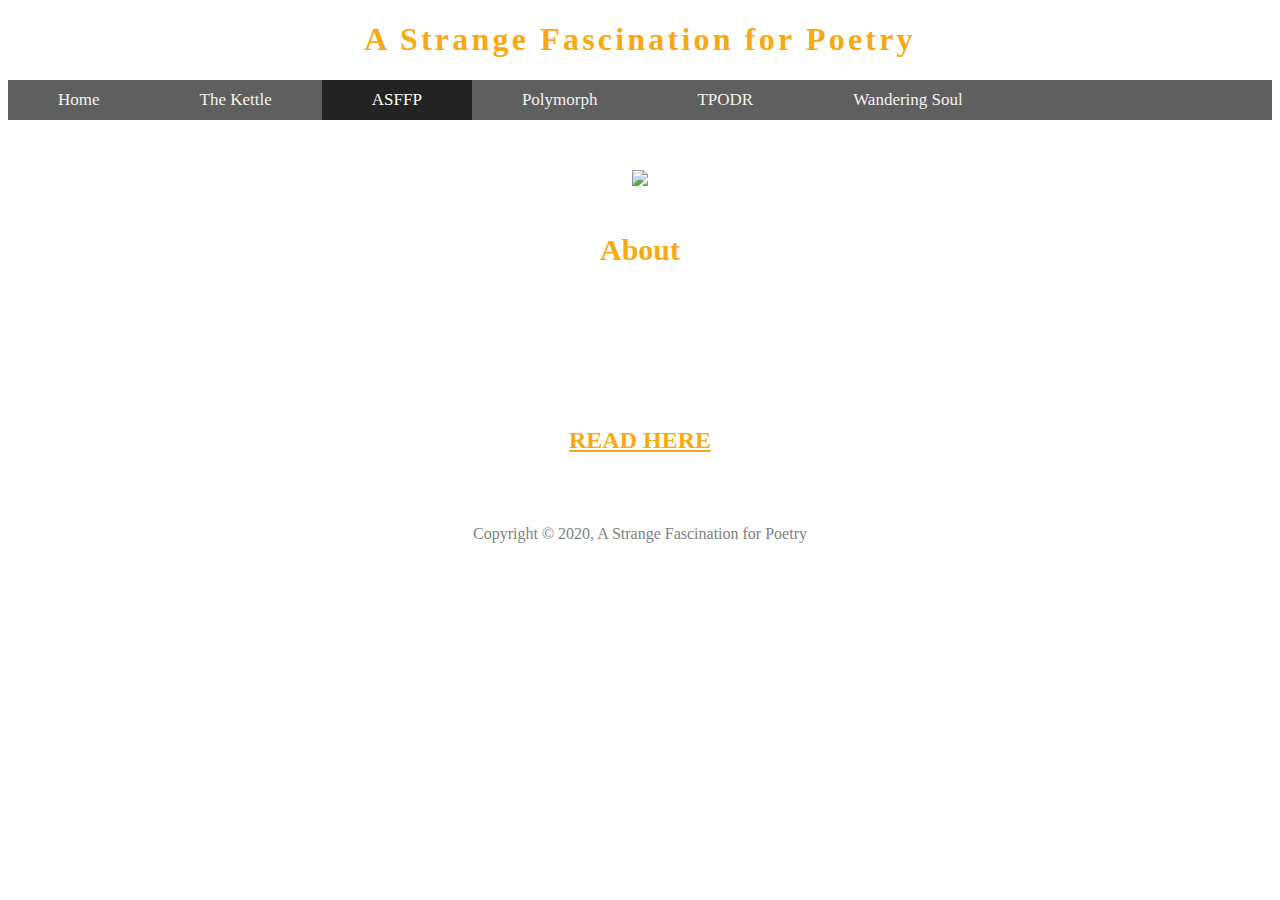
==== ASFFP/asffp.html @ 6d5462cd "Add files via upload" ====
<!DOCTYPE html>
<html lang="en">
<head>
	<link rel="stylesheet" href="style2.css">
	<link rel="shortcut icon" href="images/logo.png">
	<title>Time Empire - A Strange Fascination for Poetry</title>
</head>

<body>

	<div class="intro">
		<h1 class = "logo-header">A Strange Fascination for Poetry</h1>
	</div>

	<div class="topnav">
	  <a href="../Time Empire/index.html">Home</a>
	  <a href="../wandering soul website/season1/season1.html">The Kettle</a>
	  <a class="active" href="../wandering soul website/season2/season2.html">ASFFP</a>
	  <a href="../wandering soul website/season3.html">Polymorph</a>
	  <a href="../wandering soul website/season4.html">TPODR</a>
	  <a href="../wandering soul website/season4.html">Wandering Soul</a>
	</div>

	<center>
	<div class = "image">
		<img src = "images/poster.jpg" height="700">
	</div>
	</center>
	
	<br>
	<center>
	<div class = "text">
	<div class = "about"><h2>About</h2></div>
	<p1>In the midst of a devastating war, a PTSD-stricken soldier unexpectedly returns to his home country to reunite with the love of his life. But even home things are not what they seem and slowly, suspicions on why he's truly back surface. </p1>
	<br>
	<br>
	</center>
	
	<center><div class="read"><h2><a href="">READ HERE</a></h2></div></center>
	<br>
	<br>

	<center>
		<footer id="main-footer">
			
			<p>Copyright &copy; 2020, A Strange Fascination for Poetry</p>
			
		</footer>
	</center>



	<script src="app.js"></script>
</body>
</html>
---- ASFFP/style2.css ----
body{
	font-family: Tahoma;
  	background-image: url("images/house.jpg");
  	background-repeat: no-repeat;
  	/* Background image is centered vertically and horizontally at all times */
	background-position: center center;

/* Background image doesn't tile */
	background-repeat: no-repeat;

/* Background image is fixed in the viewport so that it doesn't move when
the content's height is greater than the image's height */
	background-attachment: fixed;

/* This is what makes the background image rescale based
on the container's size */
	background-size: cover;

}



.topnav {
  background-color: #5F5F5F;
  overflow: hidden;
}

/* Style the links inside the navigation bar */
.topnav a {
  float: left;
  color: #f2f2f2;
  text-align: center;
  padding-left: 50px;
  padding-right:50px;
  padding-top: 10px;
  padding-bottom: 10px;
  text-decoration: none;
  font-size: 17px;
}

/* Change the color of links on hover */
.topnav a:hover {
  background-color: #ddd;
  color: black;
}

/* Add a color to the active/current link */
.topnav a.active {
  background-color: #232323;
  color: white;
}



img{
	padding-top: 50px;
}

.text{
	color:white;
	text-align: center;
	float:center;
	width:50%;
	font-size: 20px;
}

.about{
	color:#F5AA13;
}
.intro{
	width:100%;
	margin:auto;
	color:#F5AA13;
}

.read a{
	color:#F5AA13;
}

.read a:hover{
	color:white;
}

.container{
	width:80%;
	margin:auto;
}



.logo-header{
	font-family: Tahoma;
	font-weight:800;
	letter-spacing: 0.1em;
	text-align: center;
}

.intro2{
	position:fixed;
	z-index: 1;
	left:0;
	top:0;
	width: 100%;
	height:100vh;
	background-color: black;
	transition: 1s;
}

.logo-header2{
	position: absolute;
	top:40%;
	left: 50%;
	transform: translate(-50%,-50%);
	color:white;
}

.logo{
	position:relative;
	display:inline-block;
	bottom:-20px;
	opacity: 0;
	color:#BCBCBC;
}

.logo.active{
	bottom:0;
	opacity: 1;
	transition: ease-in-out 0.5s;
}

.logo.fade{
	bottom:150px;
	opacity: 0;
	transition: ease-in-out 0.5s;
}

#main-footer{
  	left: 0;
  	bottom: 0;
 	width: 100%;
  	color: grey;
  	text-align: center;
}

/*season 1*/
.episodes{
	
	width:100%;
	margin:auto;
	color:#FECE1B;
}
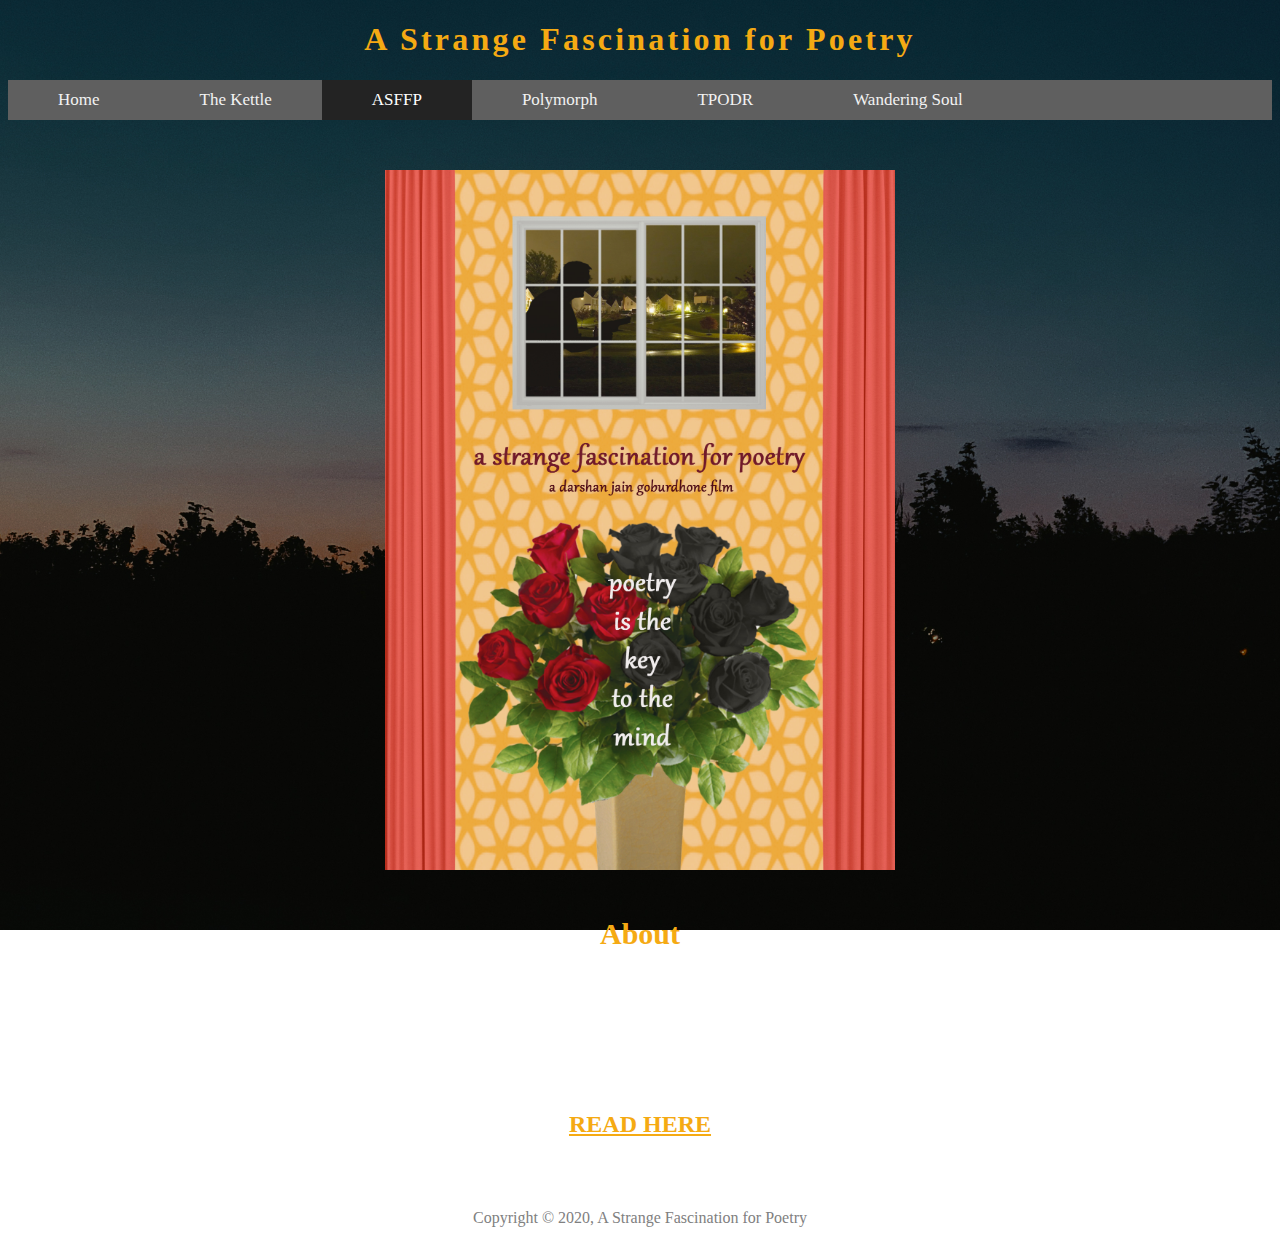
==== commit 7f19d9bd: "Update asffp.html" ====
--- a/ASFFP/asffp.html
+++ b/ASFFP/asffp.html
@@ -13,12 +13,12 @@
 	</div>
 
 	<div class="topnav">
-	  <a href="../Time Empire/index.html">Home</a>
-	  <a href="../wandering soul website/season1/season1.html">The Kettle</a>
-	  <a class="active" href="../wandering soul website/season2/season2.html">ASFFP</a>
-	  <a href="../wandering soul website/season3.html">Polymorph</a>
-	  <a href="../wandering soul website/season4.html">TPODR</a>
-	  <a href="../wandering soul website/season4.html">Wandering Soul</a>
+	  <a href="https://darshanjaingoburdhone.github.io/timempire/">Home</a>
+	  <a href="https://darshanjaingoburdhone.github.io/timempire/The%20Kettle/thekettle.html">The Kettle</a>
+	  <a class="active" href="https://darshanjaingoburdhone.github.io/timempire/ASFFP/asffp.html">ASFFP</a>
+	  <a href="https://darshanjaingoburdhone.github.io/timempire/polymorph/polymorph.html">Polymorph</a>
+	  <a href="https://darshanjaingoburdhone.github.io/timempire/TPODR/tpodr.html">TPODR</a>
+	  <a href="https://darshanjaingoburdhone.github.io/wanderingsoul/">Wandering Soul</a>
 	</div>
 
 	<center>
@@ -52,4 +52,4 @@
 
 	<script src="app.js"></script>
 </body>
-</html>+</html>
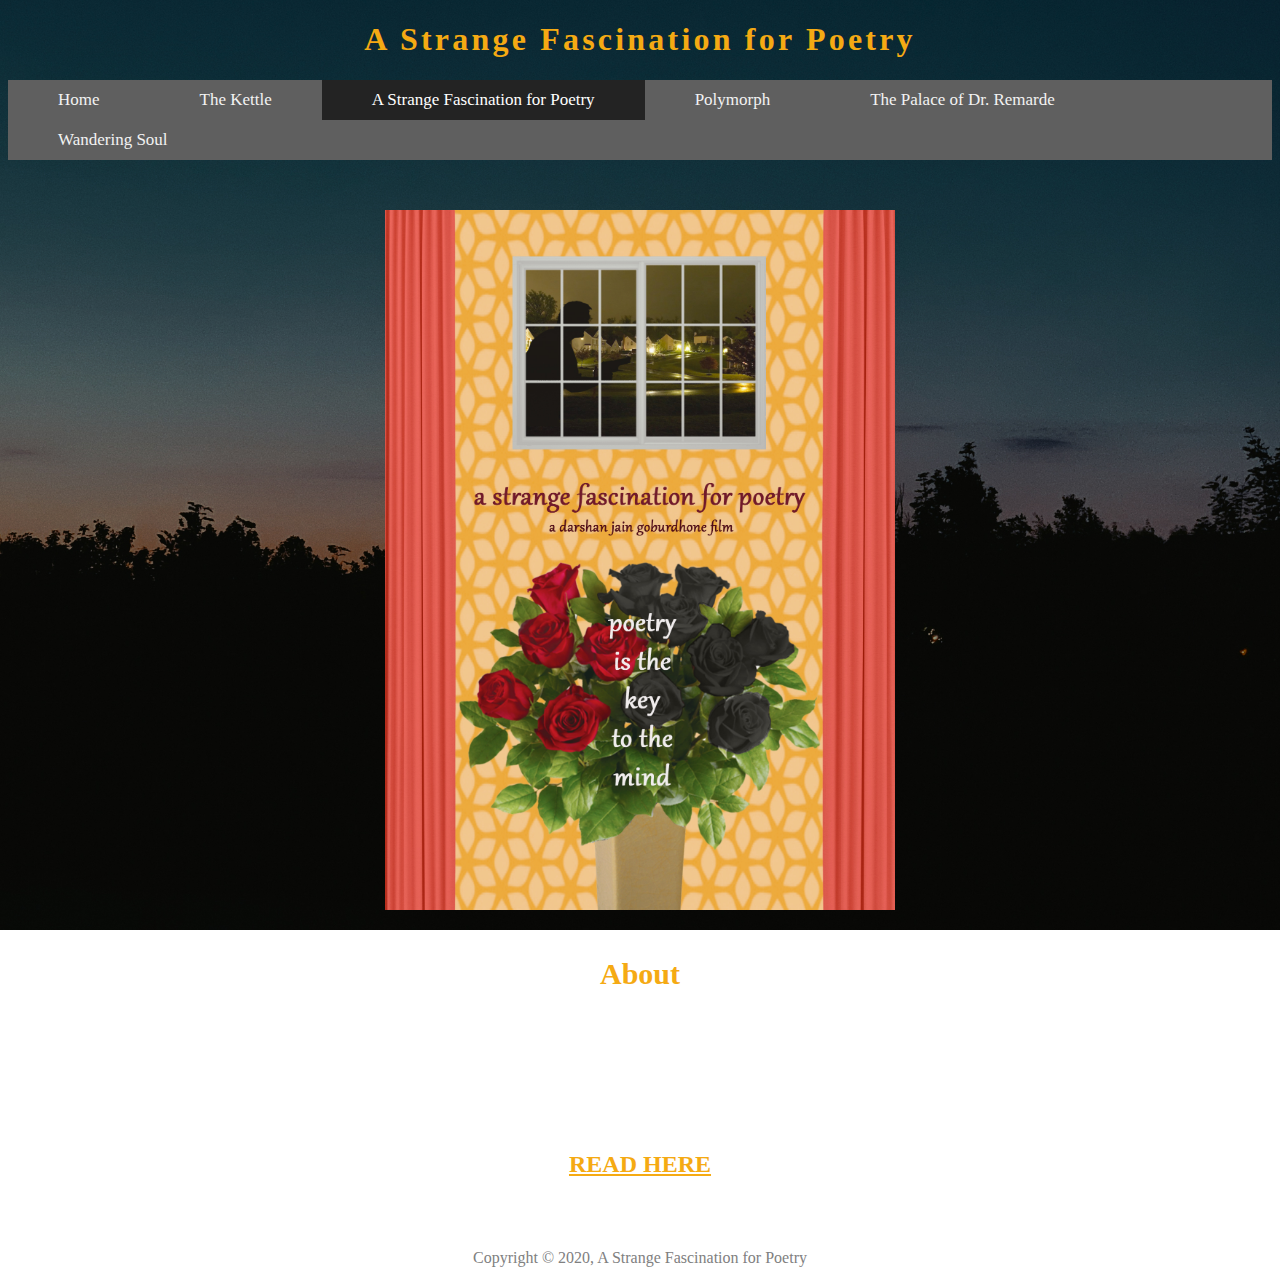
==== commit 824a81a7: "Update asffp.html" ====
--- a/ASFFP/asffp.html
+++ b/ASFFP/asffp.html
@@ -15,10 +15,10 @@
 	<div class="topnav">
 	  <a href="https://darshanjaingoburdhone.github.io/timempire/">Home</a>
 	  <a href="https://darshanjaingoburdhone.github.io/timempire/The%20Kettle/thekettle.html">The Kettle</a>
-	  <a class="active" href="https://darshanjaingoburdhone.github.io/timempire/ASFFP/asffp.html">ASFFP</a>
+	  <a class="active" href="https://darshanjaingoburdhone.github.io/timempire/ASFFP/asffp.html">A Strange Fascination for Poetry</a>
 	  <a href="https://darshanjaingoburdhone.github.io/timempire/polymorph/polymorph.html">Polymorph</a>
-	  <a href="https://darshanjaingoburdhone.github.io/timempire/TPODR/tpodr.html">TPODR</a>
-	  <a href="https://darshanjaingoburdhone.github.io/wanderingsoul/">Wandering Soul</a>
+	  <a href="https://darshanjaingoburdhone.github.io/timempire/TPODR/tpodr.html">The Palace of Dr. Remarde</a>
+	  <a href="https://darshanjaingoburdhone.github.io/wanderingsoul/"target="_blank">Wandering Soul</a>
 	</div>
 
 	<center>
